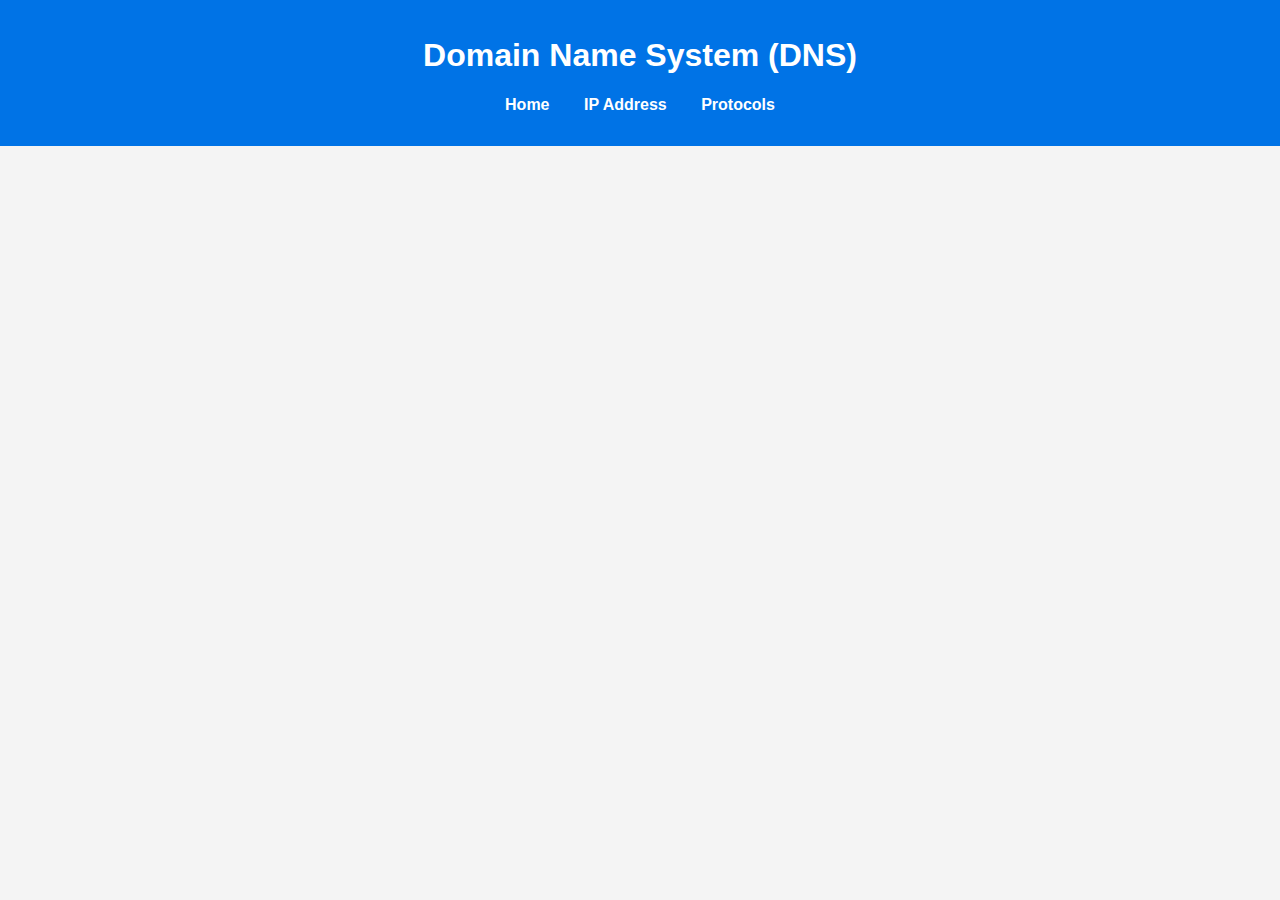
==== Dns.html @ b6cdf9de "Updated website with DNS, IP, and Protocols pages" ====
<!DOCTYPE html>
<html lang="en">
<head>
    <meta charset="UTF-8">
    <meta name="viewport" content="width=device-width, initial-scale=1.0">
    <title>Domain Name System (DNS)</title>
    <link rel="stylesheet" href="style.css">
</head>
<body>
    <header>
        <h1>Domain Name System (DNS)</h1>
        <nav>
            <ul>
                <li><a href="index.html">Home</a></li>
                <li><a href="ip.html">IP Address</a></li>
                <li><a href="protocols.html">Protocols</a></li>
            </ul>
        </nav>
    </header>
    <main>
        <section>
            <h2>What is DNS?</h2>
            <p>DNS (Domain Name System) translates human-readable domain names (like example.com) into IP addresses (like 192.168.1.1).</p>
        </section>
    </main>
</body>
</html>
---- style.css ----
body {
    font-family: 'Poppins', sans-serif;
    margin: 0;
    padding: 0;
    background-color: #f4f4f4;
    color: #333;
    text-align: center;
}

header {
    background-color: #0073e6;
    color: white;
    padding: 1rem;
}

nav ul {
    list-style-type: none;
    padding: 0;
}

nav ul li {
    display: inline;
    margin: 0 15px;
}

nav ul li a {
    color: white;
    text-decoration: none;
    font-weight: bold;
}

section {
    margin: 20px;
    padding: 20px;
    background-color: white;
    border-radius: 8px;
    box-shadow: 0 0 10px rgba(0, 0, 0, 0.1);
    opacity: 0;
    transform: translateY(20px);
    transition: opacity 0.5s ease-out, transform 0.5s ease-out;
}

footer {
    margin-top: 20px;
    padding: 10px;
    background-color: #0073e6;
    color: white;
}
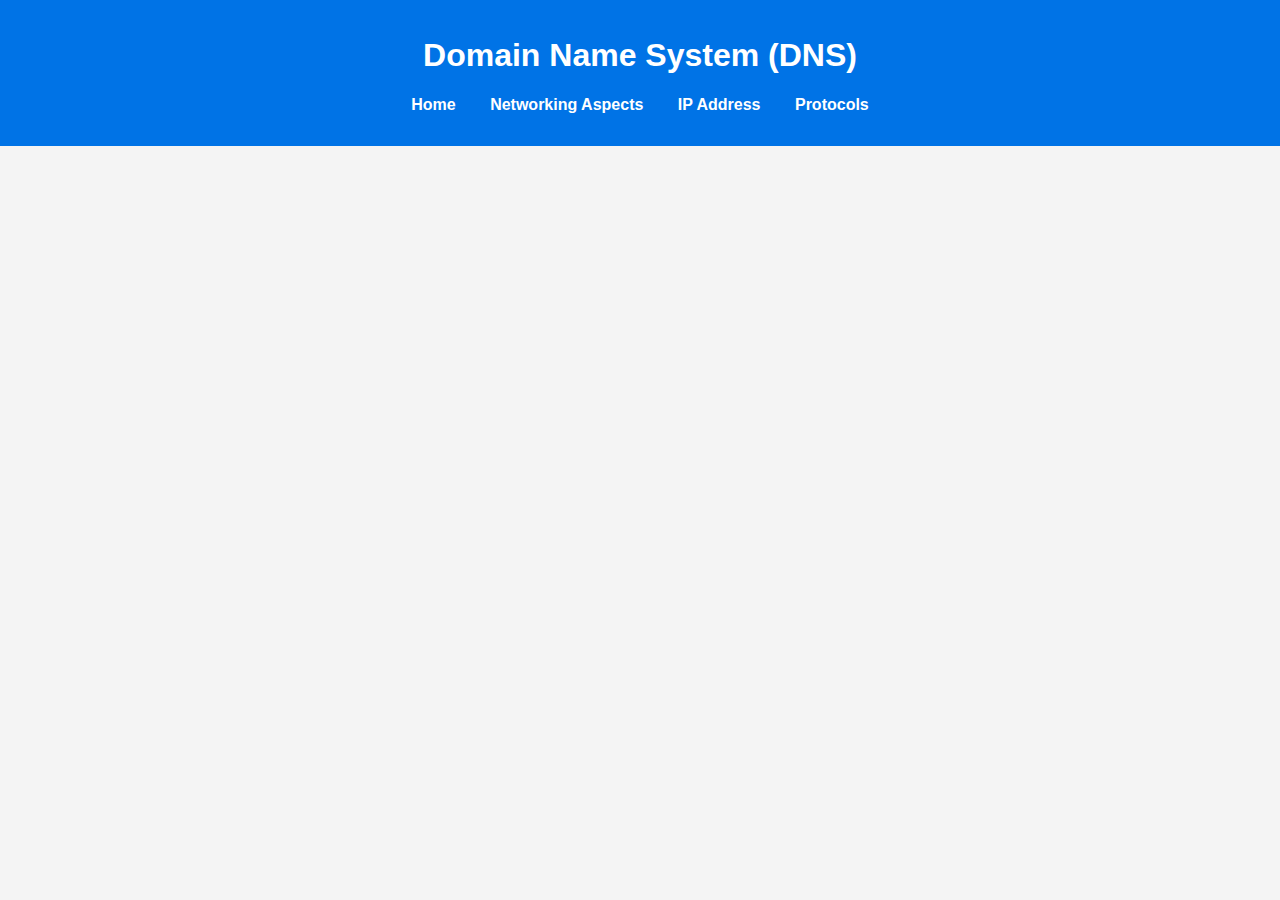
==== commit b78d65e7: "Added Networking Aspects page and fixed broken links" ====
--- a/Dns.html
+++ b/Dns.html
@@ -12,11 +12,13 @@
         <nav>
             <ul>
                 <li><a href="index.html">Home</a></li>
+                <li><a href="networking.html">Networking Aspects</a></li>
                 <li><a href="ip.html">IP Address</a></li>
                 <li><a href="protocols.html">Protocols</a></li>
             </ul>
         </nav>
     </header>
+    
     <main>
         <section>
             <h2>What is DNS?</h2>
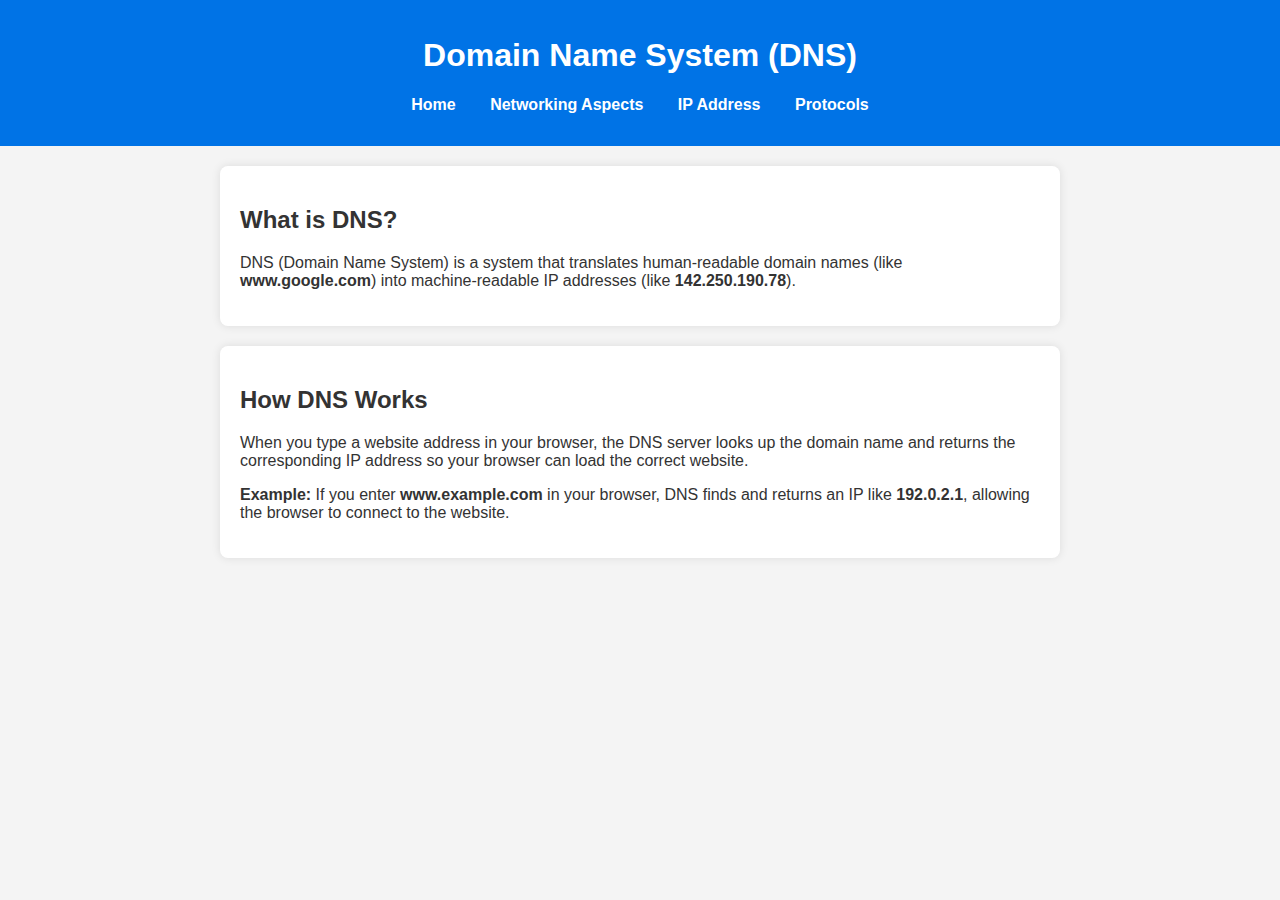
==== commit 1620f49e: "Initial project setup with security and performance improvements" ====
--- a/Dns.html
+++ b/Dns.html
@@ -4,25 +4,29 @@
     <meta charset="UTF-8">
     <meta name="viewport" content="width=device-width, initial-scale=1.0">
     <title>Domain Name System (DNS)</title>
-    <link rel="stylesheet" href="style.css">
+    <link rel="stylesheet" href="/style.css">
 </head>
 <body>
     <header>
         <h1>Domain Name System (DNS)</h1>
         <nav>
             <ul>
-                <li><a href="index.html">Home</a></li>
-                <li><a href="networking.html">Networking Aspects</a></li>
-                <li><a href="ip.html">IP Address</a></li>
-                <li><a href="protocols.html">Protocols</a></li>
+                <li><a href="/">Home</a></li>
+                <li><a href="/networking.html">Networking Aspects</a></li>
+                <li><a href="/ip.html">IP Address</a></li>
+                <li><a href="/protocols.html">Protocols</a></li>
             </ul>
         </nav>
     </header>
-    
     <main>
         <section>
             <h2>What is DNS?</h2>
-            <p>DNS (Domain Name System) translates human-readable domain names (like example.com) into IP addresses (like 192.168.1.1).</p>
+            <p>DNS (Domain Name System) is a system that translates human-readable domain names (like <strong>www.google.com</strong>) into machine-readable IP addresses (like <strong>142.250.190.78</strong>).</p>
+        </section>
+        <section>
+            <h2>How DNS Works</h2>
+            <p>When you type a website address in your browser, the DNS server looks up the domain name and returns the corresponding IP address so your browser can load the correct website.</p>
+            <p><strong>Example:</strong> If you enter <strong>www.example.com</strong> in your browser, DNS finds and returns an IP like <strong>192.0.2.1</strong>, allowing the browser to connect to the website.</p>
         </section>
     </main>
 </body>
--- a/style.css
+++ b/style.css
@@ -30,14 +30,15 @@
 }
 
 section {
-    margin: 20px;
+    margin: 20px auto;
     padding: 20px;
     background-color: white;
     border-radius: 8px;
     box-shadow: 0 0 10px rgba(0, 0, 0, 0.1);
-    opacity: 0;
-    transform: translateY(20px);
-    transition: opacity 0.5s ease-out, transform 0.5s ease-out;
+    opacity: 1;
+    transform: translateY(0);
+    max-width: 800px;
+    text-align: left;
 }
 
 footer {
